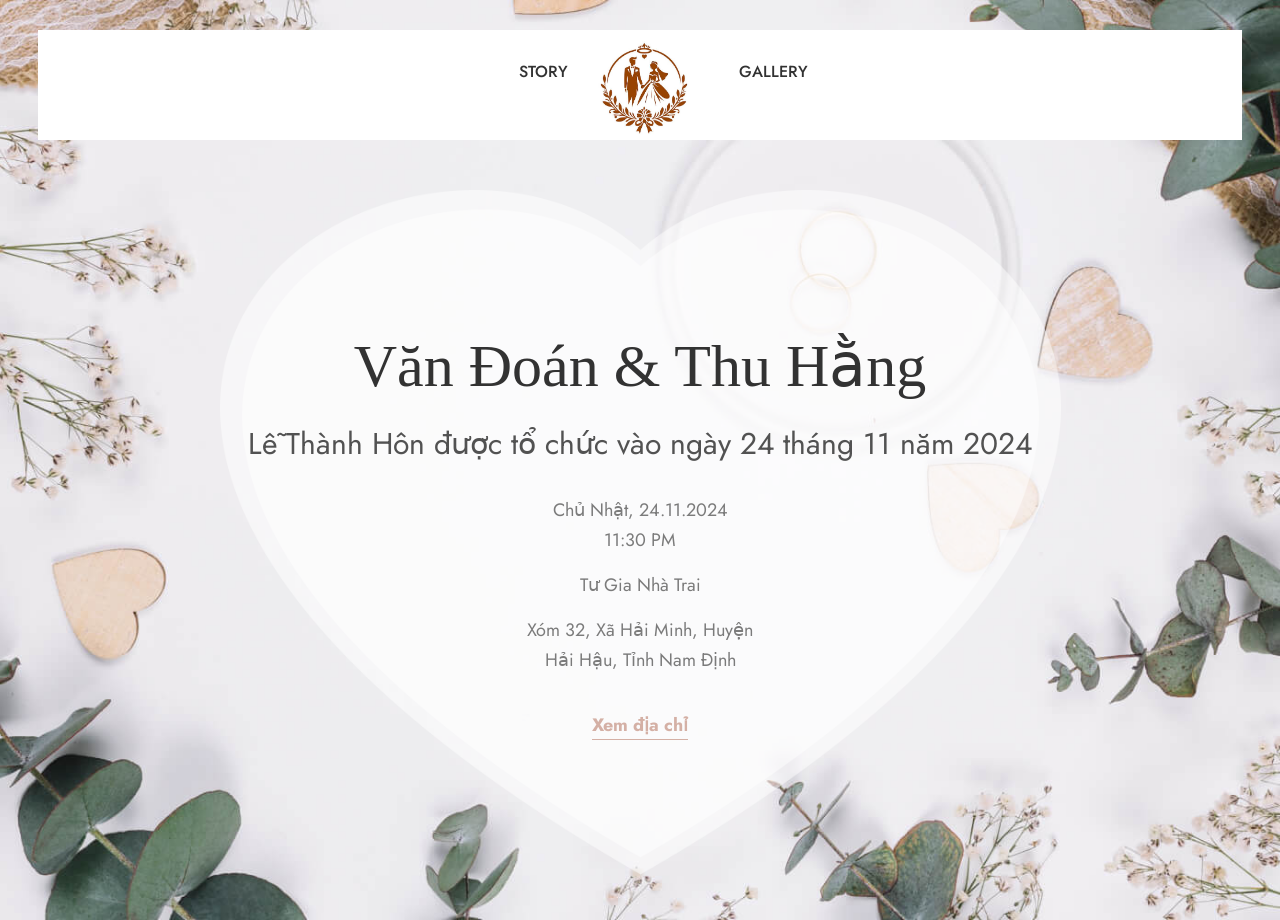
==== invitation.html @ f4e6dcd9 "init" ====
<!DOCTYPE html>
<html lang="en">


<!-- Mirrored from wpocean.com/html/tf/love-love/index-9.html by HTTrack Website Copier/3.x [XR&CO'2014], Thu, 26 Sep 2024 13:19:27 GMT -->
<head>
    <meta charset="utf-8">
    <meta http-equiv="X-UA-Compatible" content="IE=edge">
    <meta name="viewport" content="width=device-width, initial-scale=1">
    <meta name="author" content="wpOceans">
    <link rel="shortcut icon" type="image/png" href="assets/images/favicon.png">
    <meta property="og:locale" content="vi_VN" />
    <meta property="og:type" content="article" />
    <meta property="og:title" content="Hằng 💕 Đoán" />
    <meta property="og:description" content="Hằng 💕 Đoán" />
    <meta property="og:url" content="//" />
    <meta property="og:site_name" content="Hằng 💕 Đoán" />
    <meta property="og:image" content="assets/images/story/3.jpg" />
    <meta property="og:image:width" content="400" />
    <meta property="og:image:height" content="400" />
    <title>Hằng 💕 Đoán</title>
    <link href="assets/css/themify-icons.css" rel="stylesheet">
    <link href="assets/css/font-awesome.min.css" rel="stylesheet">
    <link href="assets/css/flaticon.css" rel="stylesheet">
    <link href="assets/css/magnific-popup.css" rel="stylesheet">
    <link href="assets/css/bootstrap.min.css" rel="stylesheet">
    <link href="assets/css/animate.css" rel="stylesheet">
    <link href="assets/css/owl.carousel.css" rel="stylesheet">
    <link href="assets/css/owl.theme.css" rel="stylesheet">
    <link href="assets/css/slick.css" rel="stylesheet">
    <link href="assets/css/slick-theme.css" rel="stylesheet">
    <link href="assets/css/swiper.min.css" rel="stylesheet">
    <link href="assets/css/nice-select.css" rel="stylesheet">
    <link href="assets/css/owl.transitions.css" rel="stylesheet">
    <link href="assets/css/jquery.fancybox.css" rel="stylesheet">
    <link href="assets/css/odometer-theme-default.css" rel="stylesheet">
    <link href="assets/css/jquery-ui.css" rel="stylesheet">
    <link href="assets/sass/style.css" rel="stylesheet">
</head>

<body>

    <!-- start page-wrapper -->
    <div class="page-wrapper">
        <!-- start preloader -->
        <div class="preloader">
            <div class="vertical-centered-box">
                <div class="content">
                    <div class="loader-circle"></div>
                    <div class="loader-line-mask">
                        <div class="loader-line"></div>
                    </div>
                    <img src="assets/images/preloader.svg" alt="">
                </div>
            </div>
        </div>
        <!-- end preloader -->
        <!-- Start header -->
        <!-- Start header -->
        <header>
            <div class="wpo-site-header wpo-header-style-3">
                <nav class="navigation navbar navbar-expand-lg navbar-light">
                    <div class="container-fluid">
                        <div class="row align-items-center">
                            <div class="col-md-5 col-5 d-lg-none d-block">
                                <div class="mobail-menu">
                                    <button type="button" class="navbar-toggler open-btn">
                                        <span class="sr-only">Toggle navigation</span>
                                        <span class="icon-bar first-angle"></span>
                                        <span class="icon-bar middle-angle"></span>
                                        <span class="icon-bar last-angle"></span>
                                    </button>
                                </div>
                            </div>
                            <div class="col-lg-2 col-md-6 col-6 d-lg-block d-none">
                                
                            </div>
                            <div class="col-md-7 col-7 d-lg-none dl-block">
                                <div class="navbar-header">
                                    <a class="navbar-brand" href="index.html"><img src="assets/images/logo.png" alt="Hằng Đoán Wedding"></a>
                                </div>
                            </div>
                            <div class="col-lg-8 col-md-1 col-1">
                                <div id="navbar" class="collapse navbar-collapse navigation-holder">
                                    <button class="menu-close"><i class="ti-close"></i></button>
                                    <ul class="nav navbar-nav mb-2 mb-lg-0">
                                        <li><a href="index.html#story">Story</a></li>
                                        <li><a href="index.html#gallery">Gallery</a></li>
                                    </ul>

                                </div><!-- end of nav-collapse -->
                            </div>
                        </div>
                    </div><!-- end of container -->
                </nav>
            </div>
        </header>
        <!-- end of header -->
        <!-- start of hero -->
        <section class="static-hero-s4">
            <div class="hero-container">
                <div class="hero-inner">
                    <div class="container">
                        <div class="row justify-content-center">
                            <div class="col-lg-12">
                                <div class="wpo-event-item wow zoomIn" data-wow-duration="1500ms">
                                    <div class="wpo-event-text">
                                        <h2>Văn Đoán & Thu Hằng</h2>
                                        <p>Lễ Thành Hôn được tổ chức vào ngày 24 tháng 11 năm 2024</p>
                                        <ul>
                                            <li>Chủ Nhật, 24.11.2024 <br />
                                                11:30 PM </li>
                                            <li>Tư Gia Nhà Trai</li>
                                            <li>Xóm 32, Xã Hải Minh, Huyện Hải Hậu, Tỉnh Nam Định</li> 
                                            <li> <a target="_blank" href="https://maps.app.goo.gl/AHfvJBQJt8uPPumu7">Xem địa chỉ</a></li>                                           
                                        </ul>
                                    </div>
                                </div>
                            </div>
                        </div>
                    </div>
                </div>
            </div>
        </section>
        <!-- end of hero slider -->
        
    </div>
    <!-- end of page-wrapper -->

    <!-- All JavaScript files
    ================================================== -->
    <script src="assets/js/jquery.min.js"></script>
    <script src="assets/js/bootstrap.bundle.min.js"></script>
    <!-- Plugins for this template -->
    <script src="assets/js/modernizr.custom.js"></script>
    <script src="assets/js/jquery.dlmenu.js"></script>
    <script src="assets/js/jquery-plugin-collection.js"></script>
    <!-- Custom script for this template -->
    <script src="assets/js/script.js"></script>
</body>


<!-- Mirrored from wpocean.com/html/tf/love-love/index-9.html by HTTrack Website Copier/3.x [XR&CO'2014], Thu, 26 Sep 2024 13:19:27 GMT -->
</html>
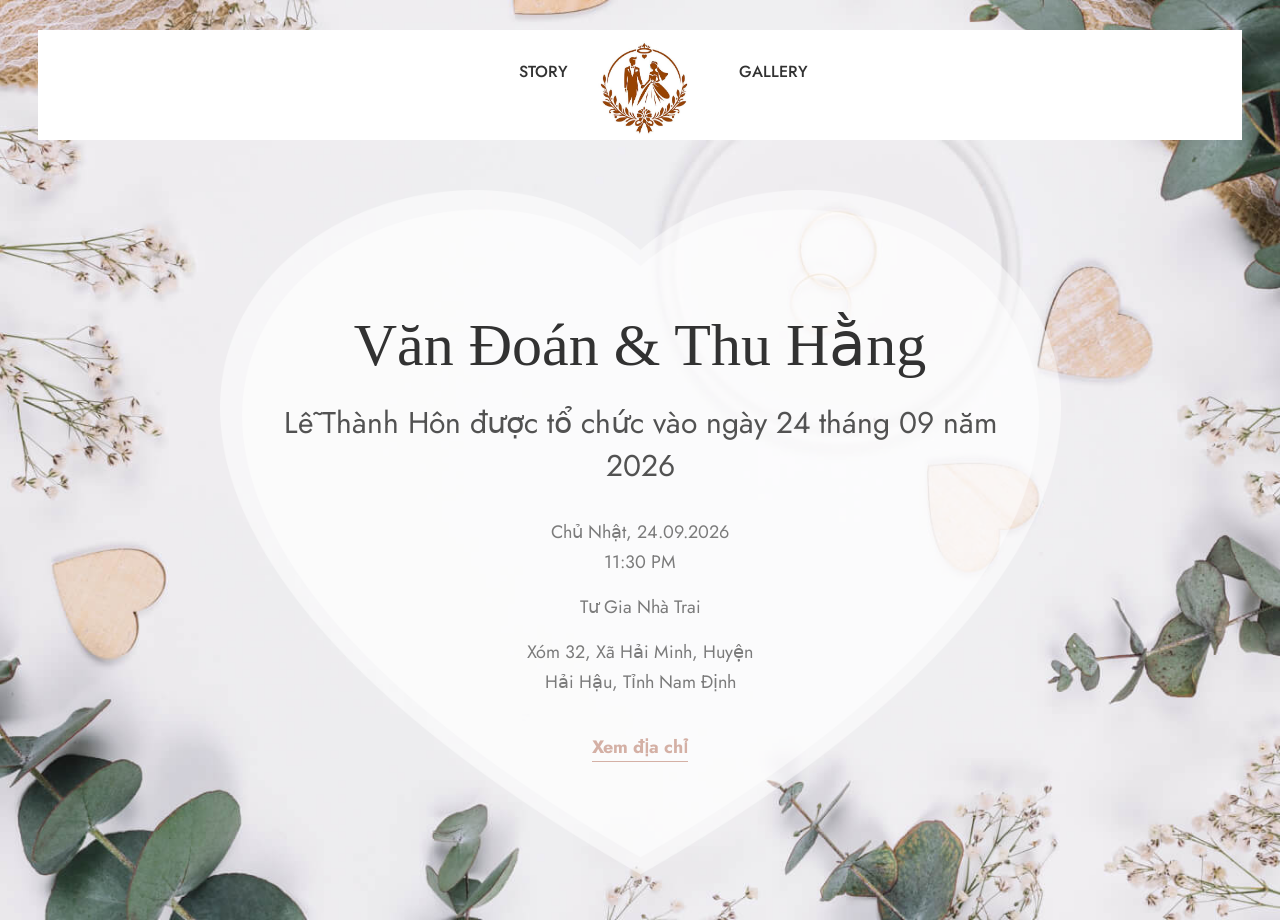
==== commit 7002d88e: "update" ====
--- a/invitation.html
+++ b/invitation.html
@@ -106,9 +106,9 @@
                                 <div class="wpo-event-item wow zoomIn" data-wow-duration="1500ms">
                                     <div class="wpo-event-text">
                                         <h2>Văn Đoán & Thu Hằng</h2>
-                                        <p>Lễ Thành Hôn được tổ chức vào ngày 24 tháng 11 năm 2024</p>
+                                        <p>Lễ Thành Hôn được tổ chức vào ngày 24 tháng 09 năm 2026</p>
                                         <ul>
-                                            <li>Chủ Nhật, 24.11.2024 <br />
+                                            <li>Chủ Nhật, 24.09.2026 <br />
                                                 11:30 PM </li>
                                             <li>Tư Gia Nhà Trai</li>
                                             <li>Xóm 32, Xã Hải Minh, Huyện Hải Hậu, Tỉnh Nam Định</li> 
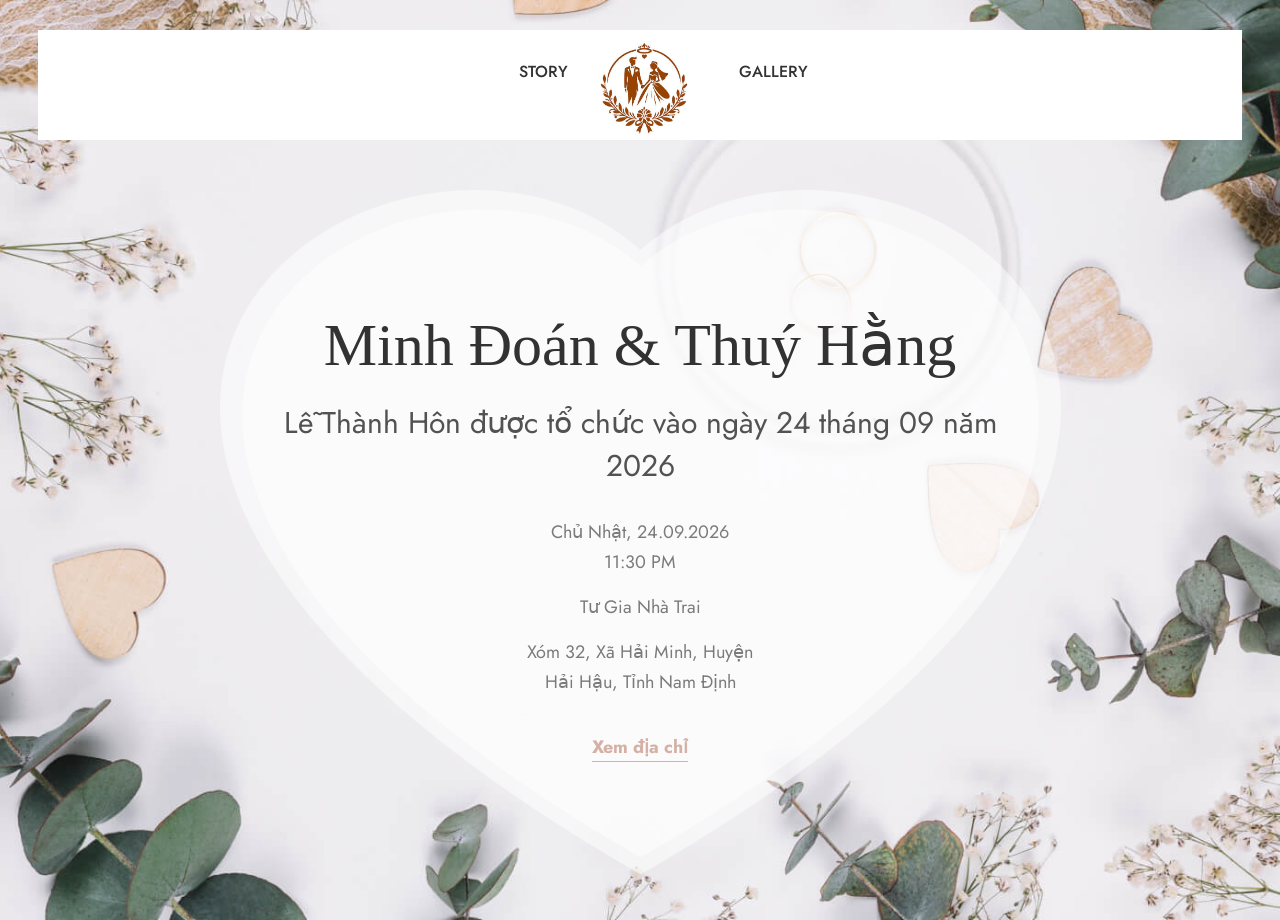
==== commit a26b1a55: "Update name" ====
--- a/invitation.html
+++ b/invitation.html
@@ -2,7 +2,6 @@
 <html lang="en">
 
 
-<!-- Mirrored from wpocean.com/html/tf/love-love/index-9.html by HTTrack Website Copier/3.x [XR&CO'2014], Thu, 26 Sep 2024 13:19:27 GMT -->
 <head>
     <meta charset="utf-8">
     <meta http-equiv="X-UA-Compatible" content="IE=edge">
@@ -105,7 +104,7 @@
                             <div class="col-lg-12">
                                 <div class="wpo-event-item wow zoomIn" data-wow-duration="1500ms">
                                     <div class="wpo-event-text">
-                                        <h2>Văn Đoán & Thu Hằng</h2>
+                                        <h2>Minh Đoán & Thuý Hằng</h2>
                                         <p>Lễ Thành Hôn được tổ chức vào ngày 24 tháng 09 năm 2026</p>
                                         <ul>
                                             <li>Chủ Nhật, 24.09.2026 <br />
@@ -140,5 +139,4 @@
 </body>
 
 
-<!-- Mirrored from wpocean.com/html/tf/love-love/index-9.html by HTTrack Website Copier/3.x [XR&CO'2014], Thu, 26 Sep 2024 13:19:27 GMT -->
 </html>
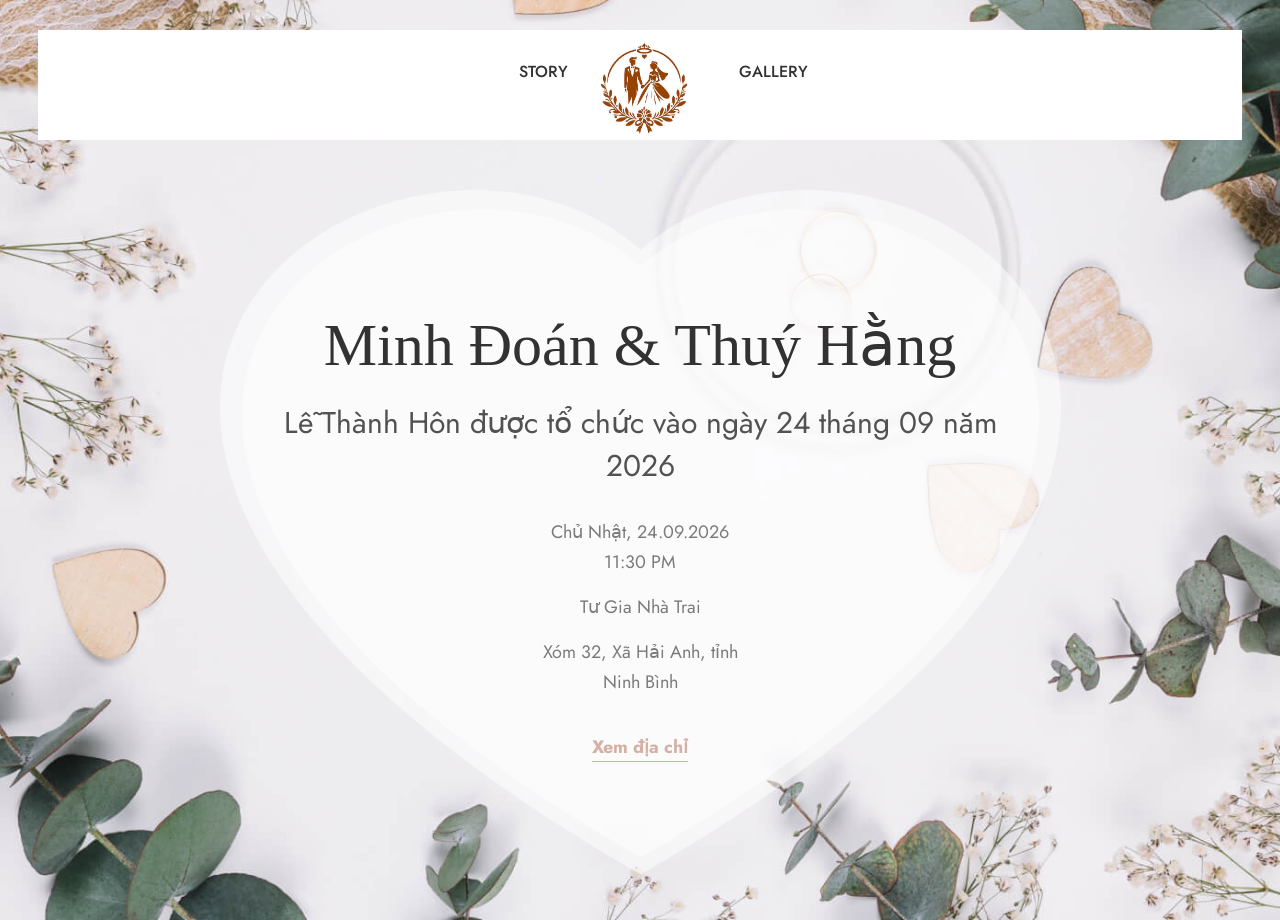
==== commit a6a568e8: "sua dia chi" ====
--- a/invitation.html
+++ b/invitation.html
@@ -110,7 +110,7 @@
                                             <li>Chủ Nhật, 24.09.2026 <br />
                                                 11:30 PM </li>
                                             <li>Tư Gia Nhà Trai</li>
-                                            <li>Xóm 32, Xã Hải Minh, Huyện Hải Hậu, Tỉnh Nam Định</li> 
+                                            <li>Xóm 32, Xã Hải Anh, tỉnh Ninh Bình</li> 
                                             <li> <a target="_blank" href="https://maps.app.goo.gl/AHfvJBQJt8uPPumu7">Xem địa chỉ</a></li>                                           
                                         </ul>
                                     </div>
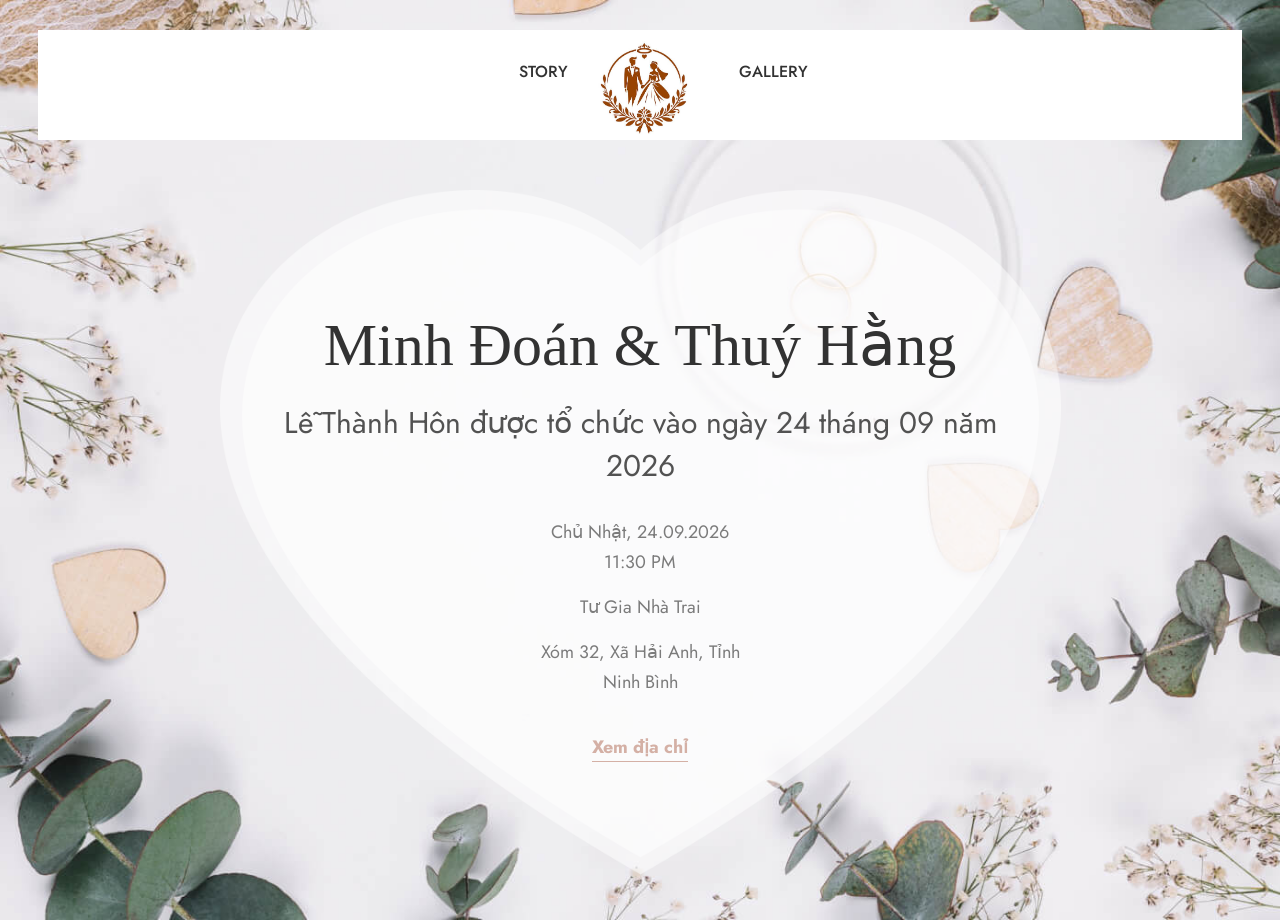
==== commit af3192a0: "sua dia chi 2" ====
--- a/invitation.html
+++ b/invitation.html
@@ -110,7 +110,7 @@
                                             <li>Chủ Nhật, 24.09.2026 <br />
                                                 11:30 PM </li>
                                             <li>Tư Gia Nhà Trai</li>
-                                            <li>Xóm 32, Xã Hải Anh, tỉnh Ninh Bình</li> 
+                                            <li>Xóm 32, Xã Hải Anh, Tỉnh Ninh Bình</li> 
                                             <li> <a target="_blank" href="https://maps.app.goo.gl/AHfvJBQJt8uPPumu7">Xem địa chỉ</a></li>                                           
                                         </ul>
                                     </div>
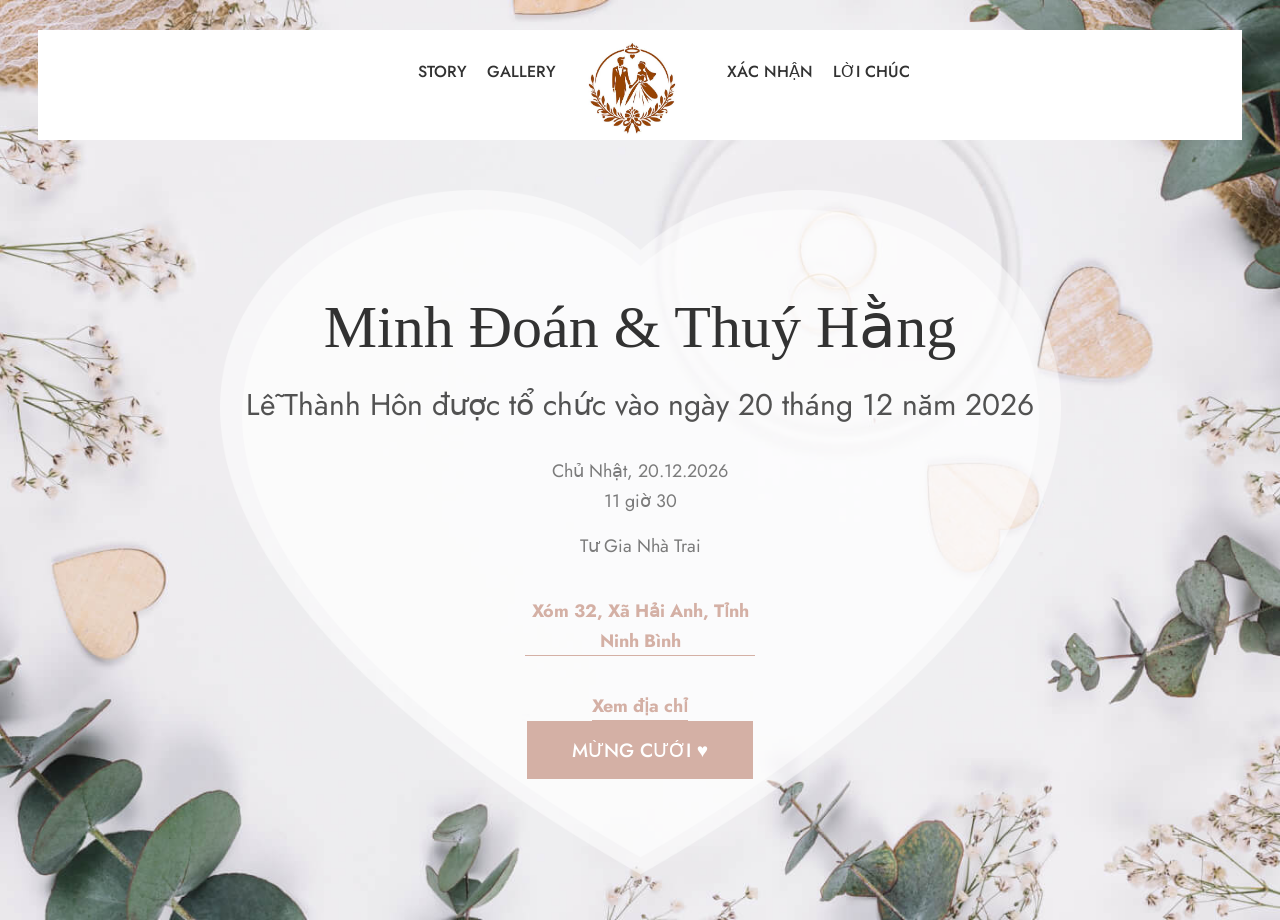
==== commit f5a9b10f: "update loi chuc" ====
--- a/invitation.html
+++ b/invitation.html
@@ -35,6 +35,7 @@
     <link href="assets/css/odometer-theme-default.css" rel="stylesheet">
     <link href="assets/css/jquery-ui.css" rel="stylesheet">
     <link href="assets/sass/style.css" rel="stylesheet">
+    <link href="assets/css/wedding-custom.css" rel="stylesheet">
 </head>
 
 <body>
@@ -85,6 +86,8 @@
                                     <ul class="nav navbar-nav mb-2 mb-lg-0">
                                         <li><a href="index.html#story">Story</a></li>
                                         <li><a href="index.html#gallery">Gallery</a></li>
+                                        <li><a href="index.html#rsvp">Xác nhận</a></li>
+                                        <li><a href="index.html#wishes">Lời chúc</a></li>
                                     </ul>
 
                                 </div><!-- end of nav-collapse -->
@@ -105,14 +108,17 @@
                                 <div class="wpo-event-item wow zoomIn" data-wow-duration="1500ms">
                                     <div class="wpo-event-text">
                                         <h2>Minh Đoán & Thuý Hằng</h2>
-                                        <p>Lễ Thành Hôn được tổ chức vào ngày 24 tháng 09 năm 2026</p>
+                                        <p>Lễ Thành Hôn được tổ chức vào ngày 20 tháng 12 năm 2026</p>
                                         <ul>
-                                            <li>Chủ Nhật, 24.09.2026 <br />
-                                                11:30 PM </li>
+                                            <li>Chủ Nhật, 20.12.2026 <br />
+                                                11 giờ 30 </li>
                                             <li>Tư Gia Nhà Trai</li>
-                                            <li>Xóm 32, Xã Hải Anh, Tỉnh Ninh Bình</li> 
-                                            <li> <a target="_blank" href="https://maps.app.goo.gl/AHfvJBQJt8uPPumu7">Xem địa chỉ</a></li>                                           
+                                            <li><a target="_blank" rel="noopener" data-map="nha-trai"
+                                                    href="https://maps.app.goo.gl/AHfvJBQJt8uPPumu7">Xóm 32, Xã Hải Anh, Tỉnh Ninh Bình</a></li>
+                                            <li> <a target="_blank" rel="noopener" data-map="nha-trai"
+                                                    href="https://maps.app.goo.gl/AHfvJBQJt8uPPumu7">Xem địa chỉ</a></li>
                                         </ul>
+                                        <button type="button" class="theme-btn" id="gift-open">Mừng cưới ♥</button>
                                     </div>
                                 </div>
                             </div>
@@ -126,6 +132,26 @@
     </div>
     <!-- end of page-wrapper -->
 
+    <!-- start popup mã QR mừng cưới -->
+    <div class="gift-modal" id="gift-modal" role="dialog" aria-modal="true" aria-labelledby="gift-modal-title" hidden>
+        <div class="gift-modal-overlay" data-gift-close></div>
+        <div class="gift-modal-box">
+            <button type="button" class="gift-modal-close" data-gift-close aria-label="Đóng">&times;</button>
+            <h3 id="gift-modal-title">Hộp mừng cưới</h3>
+            <p class="gift-intro" id="gift-modal-intro"></p>
+            <div class="gift-qr">
+                <img id="gift-qr-img" src="assets/images/QR.jpg" alt="Mã QR mừng cưới">
+            </div>
+            <ul class="gift-info">
+                <li id="gift-row-bank"><span>Ngân hàng</span><strong id="gift-bank"></strong></li>
+                <li id="gift-row-owner"><span>Chủ tài khoản</span><strong id="gift-owner"></strong></li>
+                <li id="gift-row-account"><span>Số tài khoản</span><strong id="gift-account"></strong></li>
+            </ul>
+            <button type="button" class="gift-copy" id="gift-copy">Sao chép số tài khoản</button>
+        </div>
+    </div>
+    <!-- end popup mã QR mừng cưới -->
+
     <!-- All JavaScript files
     ================================================== -->
     <script src="assets/js/jquery.min.js"></script>
@@ -136,6 +162,9 @@
     <script src="assets/js/jquery-plugin-collection.js"></script>
     <!-- Custom script for this template -->
     <script src="assets/js/script.js"></script>
+    <!-- Cấu hình đám cưới (link maps, thông tin mừng cưới, lời chúc mẫu) -->
+    <script src="assets/js/wedding-config.js"></script>
+    <script src="assets/js/wedding-custom.js"></script>
 </body>
 
 
--- a/assets/css/wedding-custom.css
+++ b/assets/css/wedding-custom.css
@@ -0,0 +1,877 @@
+/* =========================================================================
+   Giao diện bổ sung: Lời chúc + Hộp mừng cưới (QR) + Chỉnh khung ảnh
+   Bảng màu bám theo theme: #D4B0A5 (chính) / #939580 (phụ) / #F3E1DB (viền)
+   ========================================================================= */
+
+/* ---------- Các thông số dễ chỉnh ----------
+   Muốn ảnh to/nhỏ hơn nữa thì sửa mấy con số ở đây là đủ.            */
+:root {
+    --hero-width: 820px;       /* bề ngang khung ảnh slider đầu trang          */
+    --hero-height: 780px;      /* chiều cao khung ảnh slider (desktop)         */
+    --hero-ratio: 0.95;        /* chiều cao / bề ngang khung, dùng cho mobile  */
+    --hero-fit: cover;         /* cover = lấp đầy khung, cắt rìa.
+                                  Đổi thành contain nếu muốn thấy trọn ảnh    */
+    --gallery-ratio: 3 / 4;    /* tỉ lệ khung ảnh cưới: rộng / cao             */
+    --gallery-ratio-mobile: 3 / 4;
+    --gallery-focus: center;   /* phần ảnh được giữ lại khi cắt.
+                                  Đổi thành "center top" nếu muốn ưu tiên mặt */
+}
+
+/* ---------- Slider đầu trang ----------
+   Ảnh cưới gần vuông (khoảng 1040x1015) nhưng khung slider mặc định chiếm 90%
+   bề ngang màn hình. Với background-size: cover, trình duyệt phải phóng ảnh
+   gần 2 lần để phủ hết bề ngang -> mặt bị zoom to và cắt mất nửa chiều cao.
+   Khung mới 820x780 gần đúng tỉ lệ ảnh nên ảnh chỉ còn khoảng 0.78 lần cỡ
+   gốc và gần như không bị cắt, đồng thời viền mờ bg.jpg ôm sát ảnh.           */
+.wpo-hero-slider.wpo-hero-style-3 {
+    height: var(--hero-height);   /* dự phòng cho trình duyệt cũ */
+    /* Màn hình hẹp hơn khung thì chiều cao co theo tỉ lệ ảnh, nhờ vậy
+       ảnh không bị cắt hai bên trên điện thoại. */
+    height: min(var(--hero-height), calc(100vw * var(--hero-ratio)));
+    background: #FDF8F6;       /* nền kem cho khoảng trống hai bên */
+}
+
+/* Căn giữa bằng left/right + margin auto, KHÔNG dùng transform:
+   Swiper chạy hiệu ứng fade nên nó tự ghi đè transform của slide,
+   dùng translateX(-50%) ở đây sẽ bị mất và ảnh bị đẩy lệch sang phải. */
+.wpo-hero-slider.wpo-hero-style-3 .slide-inner {
+    left: 0;
+    right: 0;
+    width: auto;
+    max-width: var(--hero-width);
+    margin-left: auto;
+    margin-right: auto;
+    background-size: var(--hero-fit);
+    background-repeat: no-repeat;
+    background-position: center;
+}
+
+/* Lớp viền mờ có sẵn của theme (bg.jpg) kéo vừa đúng khung mới
+   để viền ôm đều cả bốn cạnh thay vì bị cắt hai bên. */
+.wpo-hero-slider.wpo-hero-style-3 .slide-inner:after {
+    background-size: 100% 100%;
+}
+
+/* ---------- Mục "Ảnh cưới": các ô bằng nhau, ảnh khít khung ----------
+   Ảnh gốc là ảnh dọc (khoảng 670x1010) nên khi kéo full chiều rộng ô thì rất
+   cao. Đưa về khung tỉ lệ cố định, ảnh lấp đầy ô và cắt bớt phần thừa.       */
+.wpo-portfolio-section-s2 .portfolio-grids .grid .img-holder a {
+    display: block;   /* bỏ khoảng hở dưới ảnh, lớp phủ khi rê chuột khít ảnh */
+}
+
+.wpo-portfolio-section-s2 .portfolio-grids .grid .img-holder img {
+    width: 100%;
+    height: auto;
+    aspect-ratio: var(--gallery-ratio);
+    -o-object-fit: cover;
+       object-fit: cover;
+    -o-object-position: var(--gallery-focus);
+       object-position: var(--gallery-focus);
+    display: block;
+}
+
+/* Màn hình nhỏ vẫn giữ 2 cột để ảnh không chiếm trọn chiều cao điện thoại */
+@media (max-width: 575px) {
+    .wpo-portfolio-section-s2 .portfolio-grids .grid {
+        width: 50%;
+    }
+
+    .wpo-portfolio-section-s2 .portfolio-grids .grid .img-holder img {
+        aspect-ratio: var(--gallery-ratio-mobile);
+    }
+}
+
+/* ---------- Bảng lịch tháng cưới ---------- */
+.wedding-calendar {
+    max-width: 420px;
+    margin: 45px auto 0;
+}
+
+.wedding-calendar-table {
+    width: 100%;
+    border-collapse: collapse;
+    background: #fff;
+    border: 1px solid #F3E1DB;
+}
+
+.wedding-calendar-table caption {
+    caption-side: top;
+    padding: 16px 10px 12px;
+    font-size: 20px;
+    color: #323232;
+    letter-spacing: .5px;
+    background: #fff;
+    border-bottom: 1px solid #F3E1DB;
+}
+
+.wedding-calendar-table th {
+    padding: 10px 0;
+    font-size: 14px;
+    font-weight: 500;
+    color: #939580;
+    text-transform: uppercase;
+}
+
+.wedding-calendar-table td {
+    padding: 9px 0;
+    text-align: center;
+    font-size: 15px;
+    color: #848892;
+    width: 14.28%;
+}
+
+.wedding-calendar-table td.is-empty {
+    color: transparent;
+}
+
+/* Vòng tròn vẽ bằng radial-gradient để nằm dưới chữ mà không cần z-index âm
+   (z-index âm sẽ bị nền trắng của bảng che mất). */
+.wedding-calendar-table td.is-marked {
+    color: #fff;
+    font-weight: 500;
+    background-image: radial-gradient(circle at center, #D4B0A5 0, #D4B0A5 17px, transparent 18px);
+    background-repeat: no-repeat;
+    background-position: center;
+}
+
+.wedding-calendar-legend {
+    list-style: none;
+    margin: 18px 0 0;
+    padding: 0;
+    text-align: center;
+}
+
+.wedding-calendar-legend li {
+    font-size: 15px;
+    color: #848892;
+    line-height: 1.9em;
+}
+
+@media (max-width: 575px) {
+    .wedding-calendar {
+        margin-top: 30px;
+    }
+
+    .wedding-calendar-table td {
+        padding: 7px 0;
+        font-size: 14px;
+    }
+
+    .wedding-calendar-table td.is-marked {
+        background-image: radial-gradient(circle at center, #D4B0A5 0, #D4B0A5 15px, transparent 16px);
+    }
+}
+
+/* ---------- Lời ngỏ của cô dâu & chú rể ---------- */
+.couple-text .couple-intro {
+    font-size: 16px;
+    line-height: 1.9em;
+    color: #848892;
+    max-width: 420px;
+    margin: 0 auto;
+    text-align: center;
+}
+
+@media (max-width: 767px) {
+    .couple-text .couple-intro {
+        font-size: 15px;
+        margin-bottom: 30px;
+    }
+}
+
+/* ---------- Câu trích và nút xem toàn bộ album ---------- */
+.wpo-section-title .gallery-quote {
+    max-width: 620px;
+    margin: 22px auto 0;
+    font-size: 17px;
+    line-height: 1.8em;
+    color: #939580;
+    font-style: italic;
+}
+
+.gallery-more {
+    margin-top: 10px;
+}
+
+/* ---------- Trang album ảnh cưới (gallery.html) ---------- */
+.wpo-album-section {
+    background: #FDF8F6;
+}
+
+.wpo-section-title .album-count {
+    margin: 14px 0 0;
+    font-size: 15px;
+    color: #939580;
+}
+
+.album-grid {
+    display: grid;
+    grid-template-columns: repeat(auto-fill, minmax(230px, 1fr));
+    gap: 20px;
+}
+
+@media (max-width: 767px) {
+    .album-grid {
+        grid-template-columns: repeat(auto-fill, minmax(140px, 1fr));
+        gap: 12px;
+    }
+}
+
+.album-item {
+    display: block;
+    width: 100%;
+    padding: 0;
+    border: 1px solid #F3E1DB;
+    background: #fff;
+    cursor: pointer;
+    overflow: hidden;
+    position: relative;
+    aspect-ratio: 2 / 3;
+}
+
+.album-item img {
+    width: 100%;
+    height: 100%;
+    -o-object-fit: cover;
+       object-fit: cover;
+    display: block;
+    -webkit-transition: -webkit-transform .45s ease;
+    transition: transform .45s ease;
+}
+
+.album-item:hover img,
+.album-item:focus img {
+    -webkit-transform: scale(1.06);
+            transform: scale(1.06);
+}
+
+.album-item:focus-visible {
+    outline: 2px solid #D4B0A5;
+    outline-offset: 2px;
+}
+
+.album-back {
+    margin-top: 55px;
+}
+
+/* ---------- Khung xem ảnh phóng to ---------- */
+.album-viewer {
+    position: fixed;
+    top: 0;
+    left: 0;
+    width: 100%;
+    height: 100%;
+    z-index: 100000;
+    display: -webkit-box;
+    display: -ms-flexbox;
+    display: flex;
+    -webkit-box-align: center;
+        -ms-flex-align: center;
+            align-items: center;
+    -webkit-box-pack: center;
+        -ms-flex-pack: center;
+            justify-content: center;
+}
+
+.album-viewer[hidden] {
+    display: none;
+}
+
+.album-viewer-overlay {
+    position: absolute;
+    top: 0;
+    left: 0;
+    width: 100%;
+    height: 100%;
+    background: rgba(30, 26, 24, .92);
+}
+
+.album-viewer-figure {
+    position: relative;
+    margin: 0;
+    padding: 0 60px;
+    text-align: center;
+    max-width: 100%;
+}
+
+@media (max-width: 767px) {
+    .album-viewer-figure {
+        padding: 0 12px;
+    }
+}
+
+.album-viewer-figure img {
+    max-width: 100%;
+    max-height: 84vh;
+    display: block;
+    margin: 0 auto;
+}
+
+.album-viewer-figure figcaption {
+    color: #F3E1DB;
+    font-size: 14px;
+    letter-spacing: 1px;
+    margin-top: 14px;
+}
+
+.album-viewer-close {
+    position: absolute;
+    top: 12px;
+    right: 20px;
+    z-index: 2;
+    background: none;
+    border: 0;
+    color: #fff;
+    font-size: 40px;
+    line-height: 1;
+    padding: 4px 12px;
+    cursor: pointer;
+    opacity: .8;
+}
+
+.album-nav {
+    position: absolute;
+    top: 50%;
+    z-index: 2;
+    -webkit-transform: translateY(-50%);
+            transform: translateY(-50%);
+    background: rgba(255, 255, 255, .12);
+    border: 0;
+    color: #fff;
+    font-size: 22px;
+    line-height: 1;
+    width: 46px;
+    height: 46px;
+    border-radius: 50%;
+    cursor: pointer;
+    -webkit-transition: background .3s;
+    transition: background .3s;
+}
+
+.album-nav:hover,
+.album-viewer-close:hover {
+    background: rgba(212, 176, 165, .85);
+    opacity: 1;
+}
+
+.album-prev {
+    left: 22px;
+}
+
+.album-next {
+    right: 22px;
+}
+
+@media (max-width: 767px) {
+    .album-nav {
+        width: 38px;
+        height: 38px;
+        font-size: 18px;
+    }
+
+    .album-prev {
+        left: 8px;
+    }
+
+    .album-next {
+        right: 8px;
+    }
+}
+
+/* =========================================================================
+   KHOẢNG CÁCH GIỮA CÁC MỤC
+   Theme để .section-padding là 120px trên và dưới, lại đặt thêm padding riêng
+   cho từng mục (couple 50, portfolio 100, event 90) nên khoảng cách giữa các
+   mục chênh nhau từ 55px tới 170px, nhìn chỗ hẫng chỗ sát.
+   Ở đây quy về một mức chung: mỗi mục cách nhau đúng 2 x --section-gap.
+   Muốn toàn trang thoáng hơn hay sát hơn, chỉ cần sửa 3 con số bên dưới.
+   ========================================================================= */
+:root {
+    --section-gap: 45px;          /* màn hình lớn   -> hai mục cách nhau 90px */
+    --section-gap-md: 35px;       /* máy tính bảng  -> 70px */
+    --section-gap-sm: 28px;       /* điện thoại     -> 56px */
+}
+
+.wpo-couple-section.section-padding,
+.wpo-portfolio-section-s2.section-padding,
+.wpo-event-section.section-padding,
+.wpo-rsvp-section.section-padding,
+.wpo-wishes-section.section-padding,
+.wpo-album-section.section-padding {
+    padding-top: var(--section-gap);
+    padding-bottom: var(--section-gap);
+}
+
+.wpo-thankyou-section {
+    background: #FDF8F6;
+    padding: var(--section-gap) 0;
+    border-top: 1px solid #F3E1DB;
+}
+
+/* Mục tên + đếm ngược + lịch: theme không cho padding nào nên nó dính sát
+   ảnh slider phía trên. */
+.wpo-wedding-date {
+    padding-top: var(--section-gap);
+    padding-bottom: var(--section-gap);
+}
+
+/* Tiêu đề mục cách nội dung 60px, quá rộng so với khoảng cách mới giữa các
+   mục. Kéo lại cho cân. */
+.wpo-section-title,
+.wpo-section-title-s2 {
+    margin-bottom: 40px;
+}
+
+@media (max-width: 767px) {
+    .wpo-section-title,
+    .wpo-section-title-s2 {
+        margin-bottom: 28px;
+    }
+}
+
+@media (max-width: 991px) {
+    .wpo-couple-section.section-padding,
+    .wpo-portfolio-section-s2.section-padding,
+    .wpo-event-section.section-padding,
+    .wpo-rsvp-section.section-padding,
+    .wpo-wishes-section.section-padding,
+    .wpo-album-section.section-padding {
+        padding-top: var(--section-gap-md);
+        padding-bottom: var(--section-gap-md);
+    }
+
+    .wpo-thankyou-section,
+    .wpo-wedding-date {
+        padding-top: var(--section-gap-md);
+        padding-bottom: var(--section-gap-md);
+    }
+}
+
+@media (max-width: 767px) {
+    .wpo-couple-section.section-padding,
+    .wpo-portfolio-section-s2.section-padding,
+    .wpo-event-section.section-padding,
+    .wpo-rsvp-section.section-padding,
+    .wpo-wishes-section.section-padding,
+    .wpo-album-section.section-padding {
+        padding-top: var(--section-gap-sm);
+        padding-bottom: var(--section-gap-sm);
+    }
+
+    .wpo-thankyou-section,
+    .wpo-wedding-date {
+        padding-top: var(--section-gap-sm);
+        padding-bottom: var(--section-gap-sm);
+    }
+}
+
+.wpo-thankyou-section .thankyou-title {
+    font-size: 50px;
+    color: #D4B0A5;
+    margin: 0 0 8px;
+}
+
+@media (max-width: 575px) {
+    .wpo-thankyou-section .thankyou-title {
+        font-size: 36px;
+    }
+}
+
+.wpo-thankyou-section .thankyou-names {
+    font-size: 24px;
+    color: #323232;
+    margin: 0 0 18px;
+}
+
+.wpo-thankyou-section .thankyou-text {
+    font-size: 16px;
+    line-height: 1.9em;
+    max-width: 620px;
+    /* Nâu ấm thay cho màu xám #848892 của theme: trên nền hồng nhạt này màu
+       xám chỉ đạt tương phản 3.4:1 nên chữ bị mờ. */
+    color: #6B5A52;
+    margin: 0 auto 28px;
+}
+
+.wpo-thankyou-section .theme-btn {
+    cursor: pointer;
+}
+
+/* ---------- Xác nhận tham dự (RSVP) ---------- */
+.wpo-rsvp-section {
+    background: #fff;
+}
+
+.wpo-section-title .rsvp-lead {
+    max-width: 620px;
+    margin: 20px auto 0;
+    font-size: 16px;
+    color: #848892;
+}
+
+.wpo-section-title .rsvp-lead span {
+    color: #D4B0A5;
+}
+
+/* Form RSVP dùng chung class .wishes-form vốn có margin-bottom 60px để tách
+   với danh sách lời chúc. Ở đây dưới form không có gì nên bỏ khoảng đó đi. */
+.wishes-form.rsvp-form {
+    margin-bottom: 0;
+}
+
+/* Dòng thông báo khi chưa có nội dung thì không chiếm chỗ */
+.rsvp-form .wishes-note:empty {
+    min-height: 0;
+    margin-top: 0;
+}
+
+.rsvp-form select {
+    width: 100%;
+    background: #FDF8F6;
+    border: 1px solid #F3E1DB;
+    color: #323232;
+    font-family: "Jost", sans-serif;
+    font-size: 16px;
+    padding: 14px 18px;
+    outline: none;
+    -webkit-appearance: none;
+       -moz-appearance: none;
+            appearance: none;
+    background-image: url(../images/select-icon.png);
+    background-repeat: no-repeat;
+    background-position: right 18px center;
+}
+
+.rsvp-form select:focus {
+    border-color: #D4B0A5;
+}
+
+.rsvp-choice {
+    background: #FDF8F6;
+    border: 1px solid #F3E1DB;
+    padding: 16px 18px;
+}
+
+.rsvp-choice .rsvp-label {
+    display: block;
+    font-size: 15px;
+    color: #939580;
+    margin-bottom: 10px;
+}
+
+.rsvp-choice label {
+    display: inline-block;
+    font-size: 16px;
+    color: #323232;
+    margin: 0 22px 0 0;
+    cursor: pointer;
+}
+
+.rsvp-choice input[type="radio"] {
+    margin-right: 6px;
+    accent-color: #D4B0A5;
+    vertical-align: middle;
+}
+
+@media (max-width: 575px) {
+    .rsvp-choice label {
+        display: block;
+        margin: 0 0 8px;
+    }
+}
+
+.rsvp-hint {
+    display: block;
+    font-size: 13px;
+    color: #939580;
+    margin-top: 6px;
+}
+
+/* ---------- Section lời chúc ---------- */
+.wpo-wishes-section {
+    background: #FDF8F6;
+}
+
+.wishes-form {
+    background: #fff;
+    border: 1px solid #F3E1DB;
+    padding: 40px 35px 30px;
+    margin-bottom: 60px;
+}
+
+@media (max-width: 575px) {
+    .wishes-form {
+        padding: 25px 20px 20px;
+        margin-bottom: 40px;
+    }
+}
+
+.wishes-form-row {
+    margin-bottom: 20px;
+}
+
+.wishes-form input,
+.wishes-form textarea {
+    width: 100%;
+    background: #FDF8F6;
+    border: 1px solid #F3E1DB;
+    color: #323232;
+    font-family: "Jost", sans-serif;
+    font-size: 16px;
+    padding: 14px 18px;
+    outline: none;
+    -webkit-transition: border-color .3s;
+    transition: border-color .3s;
+}
+
+.wishes-form input:focus,
+.wishes-form textarea:focus {
+    border-color: #D4B0A5;
+}
+
+.wishes-form textarea {
+    resize: vertical;
+    min-height: 110px;
+}
+
+.wishes-form .theme-btn {
+    cursor: pointer;
+    padding: 13px 45px;
+}
+
+.wishes-note {
+    font-size: 15px;
+    text-align: center;
+    margin: 15px 0 0;
+    min-height: 22px;
+    color: #939580;
+}
+
+.wishes-note.is-error {
+    color: #c0705c;
+}
+
+/* ---------- Danh sách lời chúc ---------- */
+.wishes-list {
+    display: -ms-grid;
+    display: grid;
+    grid-template-columns: repeat(auto-fill, minmax(280px, 1fr));
+    gap: 25px;
+}
+
+.wish-card {
+    position: relative;
+    background: #fff;
+    border: 1px solid #F3E1DB;
+    padding: 28px 25px 22px;
+}
+
+.wish-card:before {
+    content: "\201C";
+    position: absolute;
+    top: 2px;
+    left: 18px;
+    font-size: 55px;
+    line-height: 1;
+    color: #F3E1DB;
+    font-family: Georgia, serif;
+}
+
+.wish-card .wish-message {
+    font-size: 16px;
+    line-height: 1.7em;
+    color: #848892;
+    margin: 0 0 15px;
+    word-wrap: break-word;
+    overflow-wrap: break-word;
+}
+
+.wish-card .wish-name {
+    font-size: 17px;
+    color: #D4B0A5;
+    margin: 0;
+    word-wrap: break-word;
+    overflow-wrap: break-word;
+}
+
+.wish-card .wish-name:before {
+    content: "\2014\00a0";
+}
+
+.wish-card .wish-remove {
+    position: absolute;
+    top: 8px;
+    right: 10px;
+    background: none;
+    border: 0;
+    color: #d3c9c4;
+    font-size: 20px;
+    line-height: 1;
+    padding: 4px 6px;
+    cursor: pointer;
+}
+
+.wish-card .wish-remove:hover {
+    color: #c0705c;
+}
+
+.wishes-empty {
+    text-align: center;
+    color: #939580;
+}
+
+/* ---------- Popup mã QR ---------- */
+.gift-modal {
+    position: fixed;
+    top: 0;
+    left: 0;
+    width: 100%;
+    height: 100%;
+    z-index: 100000;
+    display: -webkit-box;
+    display: -ms-flexbox;
+    display: flex;
+    -webkit-box-align: center;
+        -ms-flex-align: center;
+            align-items: center;
+    -webkit-box-pack: center;
+        -ms-flex-pack: center;
+            justify-content: center;
+    padding: 20px;
+}
+
+.gift-modal[hidden] {
+    display: none;
+}
+
+.gift-modal-overlay {
+    position: absolute;
+    top: 0;
+    left: 0;
+    width: 100%;
+    height: 100%;
+    background: rgba(50, 50, 50, .65);
+}
+
+.gift-modal-box {
+    position: relative;
+    background: #fff;
+    border: 1px solid #F3E1DB;
+    width: 100%;
+    max-width: 420px;
+    max-height: 90vh;
+    overflow-y: auto;
+    padding: 35px 30px 30px;
+    text-align: center;
+    -webkit-animation: giftModalIn .3s ease-out;
+            animation: giftModalIn .3s ease-out;
+}
+
+@-webkit-keyframes giftModalIn {
+    from { opacity: 0; -webkit-transform: translateY(20px); transform: translateY(20px); }
+    to   { opacity: 1; -webkit-transform: translateY(0); transform: translateY(0); }
+}
+
+@keyframes giftModalIn {
+    from { opacity: 0; transform: translateY(20px); }
+    to   { opacity: 1; transform: translateY(0); }
+}
+
+.gift-modal-box h3 {
+    font-size: 30px;
+    margin: 0 0 12px;
+}
+
+.gift-modal-box .gift-intro {
+    font-size: 15px;
+    line-height: 1.7em;
+    margin: 0 0 22px;
+}
+
+.gift-modal-close {
+    position: absolute;
+    top: 8px;
+    right: 12px;
+    background: none;
+    border: 0;
+    font-size: 28px;
+    line-height: 1;
+    color: #b9b0ac;
+    cursor: pointer;
+    padding: 4px 8px;
+}
+
+.gift-modal-close:hover {
+    color: #D4B0A5;
+}
+
+.gift-qr {
+    display: inline-block;
+    border: 1px solid #F3E1DB;
+    padding: 10px;
+    margin-bottom: 22px;
+}
+
+.gift-qr img {
+    display: block;
+    width: 100%;
+    max-width: 280px;   /* đủ lớn để điện thoại quét được từ màn hình */
+    height: auto;
+}
+
+.gift-info {
+    list-style: none;
+    margin: 0;
+    padding: 0;
+    text-align: left;
+    border-top: 1px solid #F3E1DB;
+}
+
+.gift-info li {
+    display: -webkit-box;
+    display: -ms-flexbox;
+    display: flex;
+    -webkit-box-align: center;
+        -ms-flex-align: center;
+            align-items: center;
+    -webkit-box-pack: justify;
+        -ms-flex-pack: justify;
+            justify-content: space-between;
+    gap: 12px;
+    padding: 12px 2px;
+    border-bottom: 1px solid #F3E1DB;
+    font-size: 15px;
+}
+
+.gift-info li span {
+    color: #939580;
+    white-space: nowrap;
+}
+
+.gift-info li strong {
+    color: #323232;
+    font-weight: 500;
+    text-align: right;
+    word-break: break-all;
+}
+
+.gift-copy {
+    background: #D4B0A5;
+    color: #fff;
+    border: 0;
+    font-family: "Jost", sans-serif;
+    font-size: 13px;
+    padding: 7px 16px;
+    margin-top: 18px;
+    cursor: pointer;
+    -webkit-transition: opacity .3s;
+    transition: opacity .3s;
+}
+
+.gift-copy:hover {
+    opacity: .85;
+}
+
+body.gift-modal-open {
+    overflow: hidden;
+}
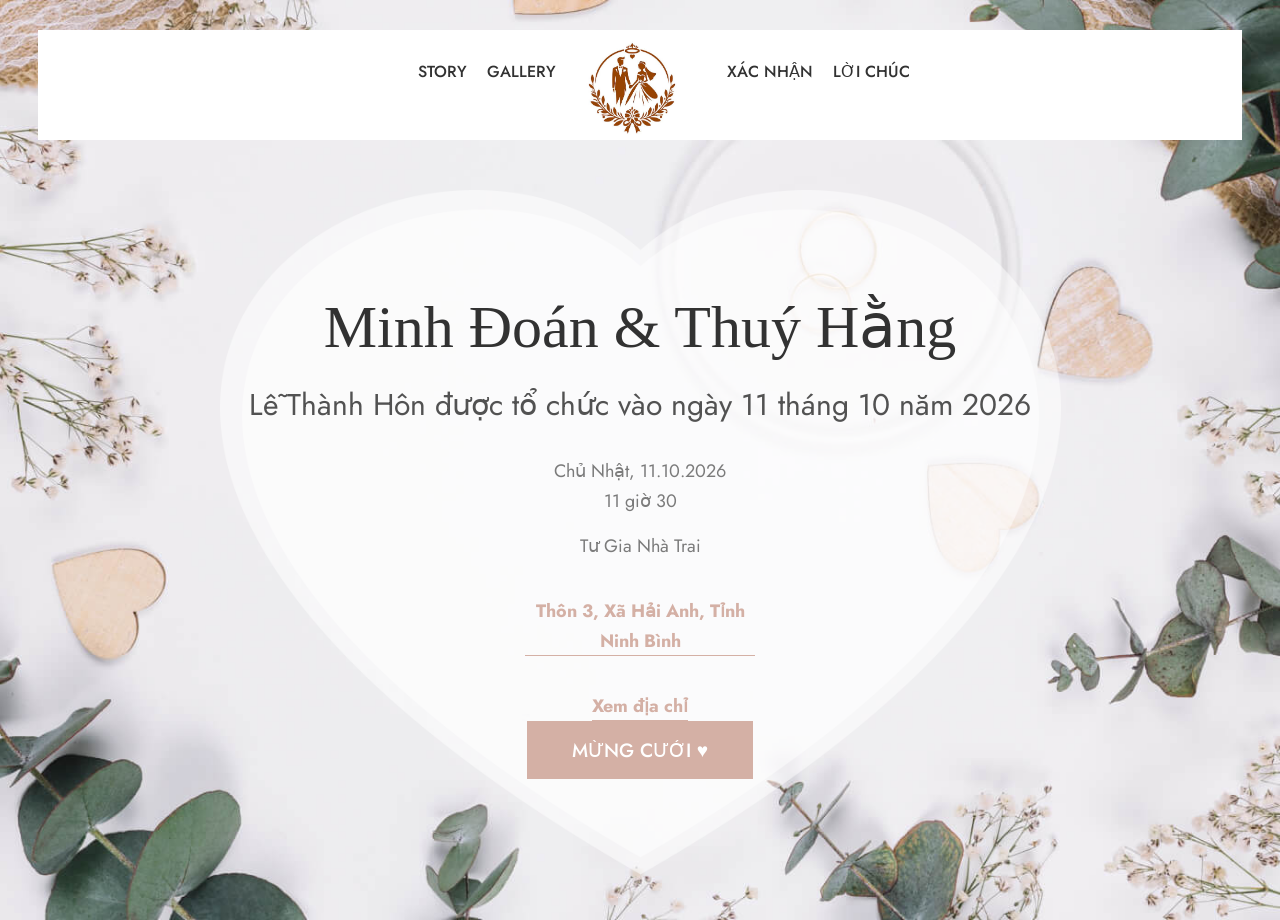
==== commit cd4080f7: "Update ngay" ====
--- a/invitation.html
+++ b/invitation.html
@@ -108,13 +108,13 @@
                                 <div class="wpo-event-item wow zoomIn" data-wow-duration="1500ms">
                                     <div class="wpo-event-text">
                                         <h2>Minh Đoán & Thuý Hằng</h2>
-                                        <p>Lễ Thành Hôn được tổ chức vào ngày 20 tháng 12 năm 2026</p>
+                                        <p>Lễ Thành Hôn được tổ chức vào ngày 11 tháng 10 năm 2026</p>
                                         <ul>
-                                            <li>Chủ Nhật, 20.12.2026 <br />
+                                            <li>Chủ Nhật, 11.10.2026 <br />
                                                 11 giờ 30 </li>
                                             <li>Tư Gia Nhà Trai</li>
                                             <li><a target="_blank" rel="noopener" data-map="nha-trai"
-                                                    href="https://maps.app.goo.gl/AHfvJBQJt8uPPumu7">Xóm 32, Xã Hải Anh, Tỉnh Ninh Bình</a></li>
+                                                    href="https://maps.app.goo.gl/AHfvJBQJt8uPPumu7">Thôn 3, Xã Hải Anh, Tỉnh Ninh Bình</a></li>
                                             <li> <a target="_blank" rel="noopener" data-map="nha-trai"
                                                     href="https://maps.app.goo.gl/AHfvJBQJt8uPPumu7">Xem địa chỉ</a></li>
                                         </ul>
--- a/assets/css/wedding-custom.css
+++ b/assets/css/wedding-custom.css
@@ -55,8 +55,49 @@
 /* ---------- Mục "Ảnh cưới": các ô bằng nhau, ảnh khít khung ----------
    Ảnh gốc là ảnh dọc (khoảng 670x1010) nên khi kéo full chiều rộng ô thì rất
    cao. Đưa về khung tỉ lệ cố định, ảnh lấp đầy ô và cắt bớt phần thừa.       */
-.wpo-portfolio-section-s2 .portfolio-grids .grid .img-holder a {
+.wpo-portfolio-section-s2 .portfolio-grids .grid .img-holder a,
+.wpo-portfolio-section-s2 .portfolio-grids .grid .img-holder .preview-item {
     display: block;   /* bỏ khoảng hở dưới ảnh, lớp phủ khi rê chuột khít ảnh */
+}
+
+/* ---------- Bốn ô ảnh tự đổi ----------
+   Mỗi ô chứa hai thẻ ảnh chồng khít lên nhau. Khi đổi, ảnh mới hiện dần đè
+   lên ảnh cũ (cross-fade) nên mắt không thấy khoảng trống hay cú nháy nào.
+   Khung giữ tỉ lệ cố định để hai lớp ảnh luôn khít nhau.                    */
+.preview-item {
+    width: 100%;
+    padding: 0;
+    border: 0;
+    background: #FDF8F6;
+    cursor: pointer;
+    position: relative;
+    overflow: hidden;
+    aspect-ratio: var(--gallery-ratio);
+}
+
+.wpo-portfolio-section-s2 .portfolio-grids .grid .img-holder .preview-item img {
+    position: absolute;
+    left: 0;
+    top: 0;
+    width: 100%;
+    height: 100%;
+    aspect-ratio: auto;          /* chiều cao đã do khung quyết định */
+    -o-object-fit: cover;
+       object-fit: cover;
+    -webkit-transition: opacity 1.1s ease-in-out;
+    transition: opacity 1.1s ease-in-out;
+    will-change: opacity;
+}
+
+.preview-item:focus-visible {
+    outline: 2px solid #D4B0A5;
+    outline-offset: 2px;
+}
+
+@media (max-width: 575px) {
+    .preview-item {
+        aspect-ratio: var(--gallery-ratio-mobile);
+    }
 }
 
 .wpo-portfolio-section-s2 .portfolio-grids .grid .img-holder img {
@@ -160,6 +201,46 @@
     .wedding-calendar-table td.is-marked {
         background-image: radial-gradient(circle at center, #D4B0A5 0, #D4B0A5 15px, transparent 16px);
     }
+}
+
+/* ---------- Khung ảnh cô dâu & chú rể ----------
+   Chỉ chỉnh CÁCH HIỂN THỊ, hai file ảnh gốc không hề bị sửa.
+
+   Cách cũ để ảnh tự co theo max-width/max-height 400px nên sinh hai lỗi:
+   - Ảnh hẹp hơn khung chứa nó, trong khi lớp mask lại phủ theo khung -> hai
+     thứ lệch nhau, phần dôi dồn về một bên (rìa thừa bên phải ảnh cô dâu).
+   - Hai ảnh khác tỉ lệ (chú rể dọc, cô dâu ngang) nên ra hai khung to nhỏ
+     khác nhau, mask vuông lúc thì hụt lúc thì tràn.
+   Nay cố định khung chung cho cả hai, ảnh lấp đầy khung, mask phủ theo cover
+   nên vòng tròn luôn tròn đều và ôm khít.                                    */
+:root {
+    --couple-ratio: 4 / 5;     /* tỉ lệ khung ảnh: rộng / cao */
+    --couple-width: 360px;     /* bề ngang tối đa của khung   */
+}
+
+.wpo-couple-section .couple-area .couple-item .couple-img {
+    width: 100%;
+    max-width: var(--couple-width);
+    margin-left: auto;
+    margin-right: auto;
+    aspect-ratio: var(--couple-ratio);
+    overflow: hidden;
+}
+
+.wpo-couple-section .couple-area .couple-item .couple-img img {
+    width: 100%;
+    height: 100%;
+    -o-object-fit: cover;
+       object-fit: cover;
+    display: block;
+}
+
+/* Mask phủ kín khung mà vẫn giữ hình tròn.
+   Dùng cover chứ KHÔNG dùng 100% 100%: cover phóng to mask theo đúng tỉ lệ
+   vuông gốc rồi cắt bớt phần thừa nên vòng tròn tròn đều. Còn 100% 100% sẽ
+   kéo giãn mask cho vừa khung dọc, làm vòng tròn bị bó thành hình oval. */
+.wpo-couple-section .couple-area .couple-item .couple-img:after {
+    background-size: cover;
 }
 
 /* ---------- Lời ngỏ của cô dâu & chú rể ---------- */
